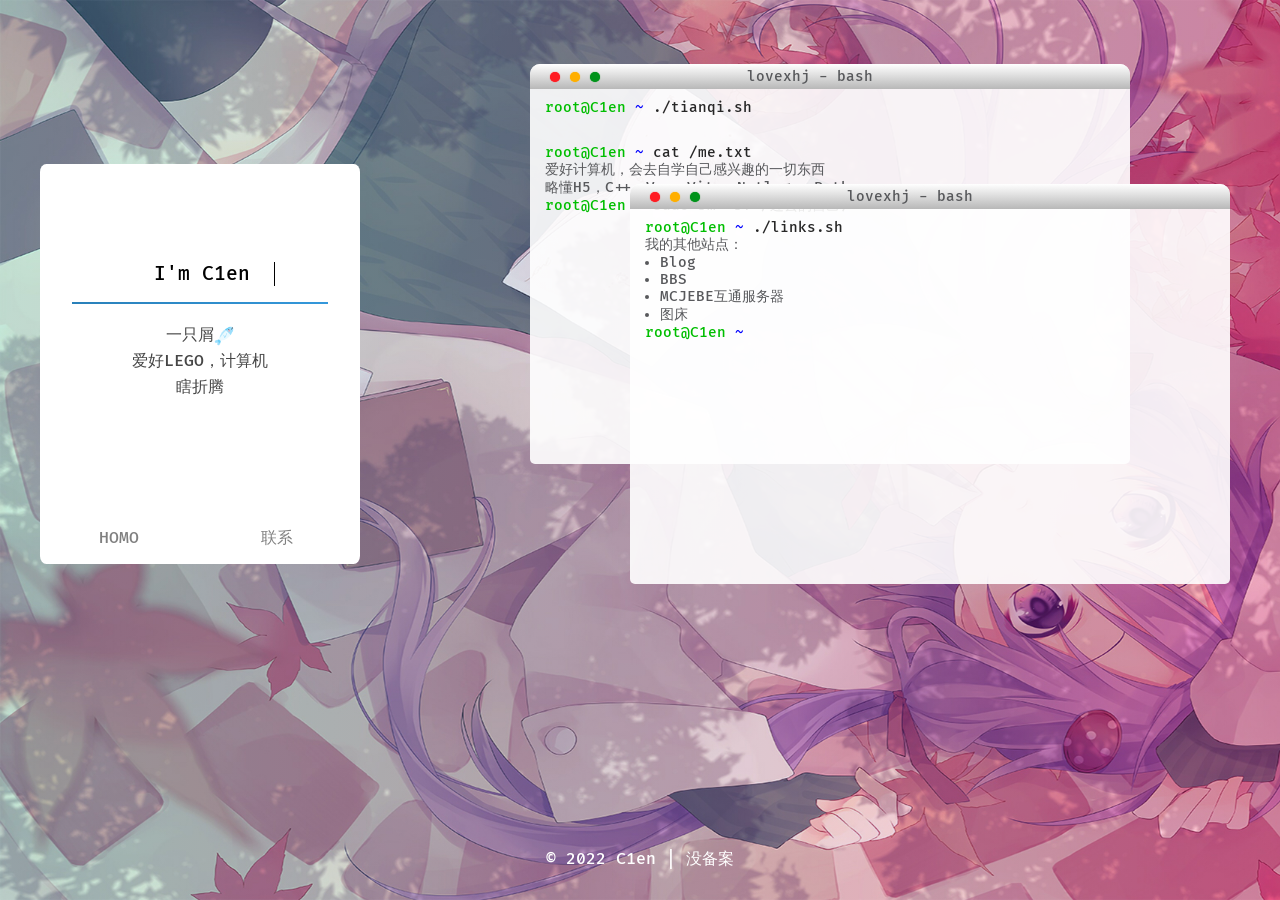
==== index.html @ 8660baff "first" ====
<!DOCTYPE html>
<html lang="en">

<head>
    <meta charset="UTF-8">
    <meta name="viewport"
        content="width=device-width,initial-scale=1.0,maximum-scale=1.0,minimum-scale=1.0,user-scalable=no">
    <title>C1en</title>
    <meta name="description"
        content="屑Chen的个人主页">
    <meta name="keywords" content="C1en">
    <link rel="stylesheet" type="text/css" href="./css/FiraCode.css">
    <link rel="stylesheet" type="text/css" href="./css/nutssss.css">
    <link rel="icon" href="./favicon.ico">
</head>

<body>
    <div id="box">
        <!-- 个人资料卡片 -->
        <div class="meBox">
            <!-- 头像 -->
            <div class="headPhoto"></div>
            <!-- 介绍 -->
            <div class="meBox-title">
                <p>I'm C1en</p>
                <div class="fg"></div>
            </div>
            <div class="meBox-text">
                <p>一只屑<img src="./img/fish.png" alt="咸鱼" style="width: 20px; vertical-align: middle;"></p>
                <p>爱好LEGO，计算机</p>
                <p>瞎折腾</p>
            </div>
            <!-- 两个按钮 -->
            <div class="meBox-Button">
                <a href="#">HOMO</a>
                <a href="https://qm.qq.com/cgi-bin/qm/qr?k=pPwmPVOG-o6vM9cLlAE8U8aOubGI3lfj&noverify=0&personal_qrcode_source=3">联系</a>
            </div>
        </div>

        <!-- 伪终端介绍 -->
        <div id="cmdBox">
            <!-- 第一个终端 -->
            <div class="cmd">
                <!-- 三个按钮 -->
                <div class="click">
                    <div class="red"></div>
                    <div class="yellow"></div>
                    <div class="green"></div>
                </div>
                <!-- 顶部标题 -->
                <div class="title">
                    <span>lovexhj - bash</span>
                </div>
                <!-- 终端内文字 -->
                <div class="cmdText">
                    <span style="color: rgb(0, 190, 0);">root@C1en</span>
                    <span style="color: blue;">~</span>
                    <span style="color: rgb(39, 39, 39);">./tianqi.sh</span>
                    <br />
                    <iframe scrolling="no" src="https://tianqiapi.com/api.php?style=tb&skin=pitaya" frameborder="0"
                        width="350" height="24" allowtransparency="true"></iframe>
                    <br />
                    <span style="color: rgb(0, 190, 0);">root@C1en</span>
                    <span style="color: blue;">~</span>
                    <span style="color: rgb(39, 39, 39);">cat /me.txt</span>
                    <p>爱好计算机，会去自学自己感兴趣的一切东西</p>
                    <p>略懂H5，C++，Vue，Vite，Netlogo，Python；</p>
                    <span style="color: rgb(0, 190, 0);">root@C1en</span>
                    <span style="color: blue;">~</span>
                    <span style="color: rgb(39, 39, 39);">sudo rm -rf /过去的自己/*</span>
                </div>
            </div>
            <!-- 第二个终端 -->
            <div class="cmd cmd2">
                <!-- 三个按钮 -->
                <div class="click">
                    <div class="red"></div>
                    <div class="yellow"></div>
                    <div class="green"></div>
                </div>
                <!-- 顶部标题 -->
                <div class="title">
                    <span>lovexhj - bash</span>
                </div>
                <!-- 终端内文字 -->
                <div class="cmdText">
                    <span style="color: rgb(0, 190, 0);">root@C1en</span>
                    <span style="color: blue;">~</span>
                    <span style="color: rgb(39, 39, 39);">./links.sh</span>
                    <p>我的其他站点：</p>
                    <ul class="ul">
                        <li><a href="https://www.chen-blog.xyz/">Blog</a></li>
                        <li><a href="https://bbs.dvrz.cn/">BBS</a></li>
                        <li><a href="https://wiki.dvrz.cn/#/mcht">MCJEBE互通服务器</a></li>
                        <li><a href="https://image.dvrz.cn/">图床</a></li>
                    </ul>
                    <span style="color: rgb(0, 190, 0);">root@C1en</span>
                    <span style="color: blue;">~</span>
                </div>
            </div>
        </div>
    </div>

    <!-- 页脚 -->
    <div id="footer">
        <p>© 2022 C1en | <a href="http://beian.miit.gov.cn">没备案</a></p>
    </div>
</body>

</html>
---- css/FiraCode.css ----
* {
    font-family: FiraCode;
}

@font-face {
    font-family: 'FiraCode';
    src: url([data-uri]) format('woff2'),
        url([data-uri]) format('woff');
    font-weight: 500;
    font-style: normal;
}
---- css/nutssss.css ----
* {
    margin: 0;
    padding: 0;
}

html, body {
    width: 100%;
    height: 100%;
}

body {
    background-image: linear-gradient(to left, rgba(255, 0, 149, 0.2), rgba(0, 247, 255, 0.2)), url(../img/bg.jpg);
    background-repeat: no-repeat;
    background-attachment: fixed;
    background-size: cover;
}

#box {
    /* background-color: red; */
    width: 1200px;
    height: 100px;
    margin: 0 auto;
    padding-top: 5%;
}

.meBox {
    float: left;
    width: 20rem;
    height: 25rem;
    background-color: white;
    margin-top: 100px;
    border-radius: 2%;
    transition: all 0.3s;
    text-align: center;
}

.meBox:hover {
    width: 21rem;
    height: 26rem;
    margin: 95px 0 0 -5px;
    box-shadow: 0 0 10px rgba(0, 0, 0, 0.4);
}

.headPhoto {
    width: 8rem;
    height: 8rem;
    background: url(https://image.dvrz.cn/images/2022/08/06/ec43126fgy1h4sm0aq6jqj23ih54w4qs.jpg) no-repeat;
    background-size: cover;
    border-radius: 50%;
    position: relative;
    top: -15%;
    left: 50%;
    margin-left: -4rem;
    transition: all 0.3s;
}

.meBox:hover .headPhoto {
    width: 9rem;
    height: 9rem;
    margin: -0.5rem 0 0 -4.5rem;
    transform: rotate(360deg);
}

.headPhoto:hover {
    box-shadow: 0 0 10px rgba(0, 0, 0, 0.3);
}

.meBox-title {
    width: auto;
    margin: 0 auto;
}

@keyframes typing {
    from {
        width: 0;
    }
}

@keyframes blink-caret {
    50% {
        border-color: transparent;
    }
}

.meBox-title p {
    font-size: 1.2rem;
    border-right: .1em solid;
    width: 12ch;
    white-space: nowrap;
    overflow: hidden;
    animation: typing 2s steps(20, end), blink-caret .3s step-end infinite alternate;
    margin: -30px 0 0 90px;
    transition: all 0.3s;
}

.meBox:hover .meBox-title p {
    font-size: 1.3rem;
}

.meBox-title .fg {
    width: 80%;
    height: 2px;
    background-image: linear-gradient(to left, #3498db, #2980b9);
    margin: 5% 0 0 10%;
}

.meBox-text {
    width: 80%;
    height: 45%;
    overflow: hidden;
    text-align: center;
    color: rgb(70, 70, 70);
    animation-name: meBox-text;
    animation-duration: 2s;
    animation-fill-mode: forwards;
    margin: 5% 0 0 10%;
    transition: all 0.3s;
}

.meBox-text p {
    margin-top: 5px;
}

.meBox:hover .meBox-text {
    font-size: 1.05rem;
}

@keyframes meBox-text {
    0% {
        transform: translateY(50px);
        color: white;
    }

    100% {
        transform: translateY(0);
        color: rgb(70, 70, 70);
    }
}

.meBox-Button {
    width: 100%;
}

.meBox-Button a {
    display: inline-block;
    float: left;
    width: 158px;
    height: 50px;
    margin-top: 13px;
    line-height: 50px;
    text-decoration: none;
    color: gray;
    transition: all 0.3s;
}

.meBox-Button a:hover {
    color: rgb(0, 132, 255);
    font-size: 1.2rem;
}

.meBox:hover .meBox-Button a {
    width: 165px;
    margin-top: 10px;
}

#cmdBox {
    width: 710px;
    height: 550px;
    float: right;
    /* background-color: green; */
}

.cmd {
    width: 600px;
    height: 400px;
    border-radius: 10px 10px 5px 5px;
    overflow: hidden;
    background-color: rgba(255, 255, 255, 0.9);
    transition: all 0.3s;
    font-size: 14px;
    color: rgb(88, 89, 92);
    position: relative;
    top: 0;
    left: 0;
}

.cmd:hover {
    width: 610px;
    height: 410px;
    box-shadow: 0 0 10px rgba(0, 0, 0, 0.4);
    margin: -5px 0 0 -5px;
    z-index: 1;
}

.cmd .title {
    width: 100%;
    height: 25px;
    background-image: linear-gradient(to top, rgb(184, 184, 184), white);
    font-size: 14px;
    line-height: 25px;
}

.cmd .title span {
    display: inline-block;
    width: 70%;
    text-align: center;
    /* background-color: red; */
}

.cmd .click {
    margin-left: 10px;
    float: left;
}

.cmd .click div {
    width: 10px;
    height: 10px;
    border-radius: 50%;
    margin: 8px 0 0 10px;
    float: left;
}

.cmd .click .red {
    background-color: #ff1b22;
    box-shadow: 0 0 1px #ff1b22;
}

.cmd .click .red:hover {
    background-color: #ff6268;
    box-shadow: 0 0 3px #ff1b22;
}

.cmd .click .yellow {
    background-color: #ffaf00;
    box-shadow: 0 0 1px #ffaf00;
}

.cmd .click .yellow:hover {
    background-color: #ffd373;
    box-shadow: 0 0 3px #ffaf00;
}

.cmd .click .green {
    background-color: #00931a;
    box-shadow: 0 0 1px #00931a;
}

.cmd .click .green:hover {
    background-color: rgb(0, 196, 36);
    box-shadow: 0 0 3px #00931a;
}

.cmdText {
    padding-top: 10px;
    padding-left: 15px;
}

.cmd2 {
    position: relative;
    top: -280px;
    left: 100px;
}

.cmd2 .cmdText .ul {
    margin-left: 15px;
}

.cmd2 .cmdText .ul a {
    text-decoration: none;
    color: rgb(88, 89, 92);
}

.cmd2 .cmdText .ul a:hover {
    color: rgb(0, 132, 255);
}

#footer {
    width: 100%;
    color: white;
    float: left;
    text-align: center;
    position: fixed;
    bottom: 0;
    margin-bottom: 30px;
    /* background-color: blue; */
}

#footer a {
    text-decoration: none;
    color: white;
}

#footer a:hover {
    color: rgb(0, 81, 255);
}

/* 自适应 */
@media screen and (max-width: 1250px) {
    #box {
        width: 100%;
    }

    .meBox {
        margin-left: 3%;
    }

    .meBox:hover {
        width: 21rem;
        height: 26rem;
        margin: 95px 0 0 2.5%;
    }

    #cmdBox {
        margin-right: 3%;
    }
}

@media screen and (max-width: 1120px) {
    .meBox {
        float: none;
        margin: 100px auto 100px;
    }

    .meBox:hover {
        width: 20rem;
        height: 25rem;
        margin: 105px auto 100px;
    }

    .meBox:hover .meBox-Button a {
        width: 158px;
        height: 50px;
        margin-top: 13px;
    }

    .meBox:hover .meBox-title p {
        font-size: 1.2rem;
    }

    .meBox:hover .headPhoto {
        width: 8rem;
        height: 8rem;
        margin: -0.5rem 0 0 -4rem;
        transform: rotate(360deg);
    }

    #cmdBox {
        float: none;
        margin: 0 auto 100px;
    }
}

@media screen and (max-width: 768px) {
    .meBox {
        width: 300px;
    }

    .meBox:hover {
        width: 300px;
        height: 25rem;
        margin: 100px auto 100px;
    }

    .meBox-Button a:hover {
        color: rgb(0, 132, 255);
    }

    .meBox:hover .meBox-Button a {
        width: 150px;
        margin-top: 13px;
    }

    .meBox:hover .meBox-title p {
        font-size: 1.2rem;
    }

    .meBox:hover .headPhoto {
        width: 8rem;
        height: 8rem;
        margin: -0.5rem 0 0 -4rem;
        transform: rotate(360deg);
    }

    .meBox:hover .meBox-text {
        font-size: 1rem;
    }

    .meBox-Button a {
        width: 150px;
    }

    #cmdBox {
        width: 100%;
        height: 850px;
    }

    .cmd {
        width: 90%;
        margin: 0 auto;
    }

    .cmd2 {
        position: relative;
        top: 20px;
        left: 0;
    }

    .cmd:hover {
        width: 90%;
        box-shadow: 0 0 10px rgba(0, 0, 0, 0.4);
        margin: 0 auto;
        z-index: 1;
    }
}
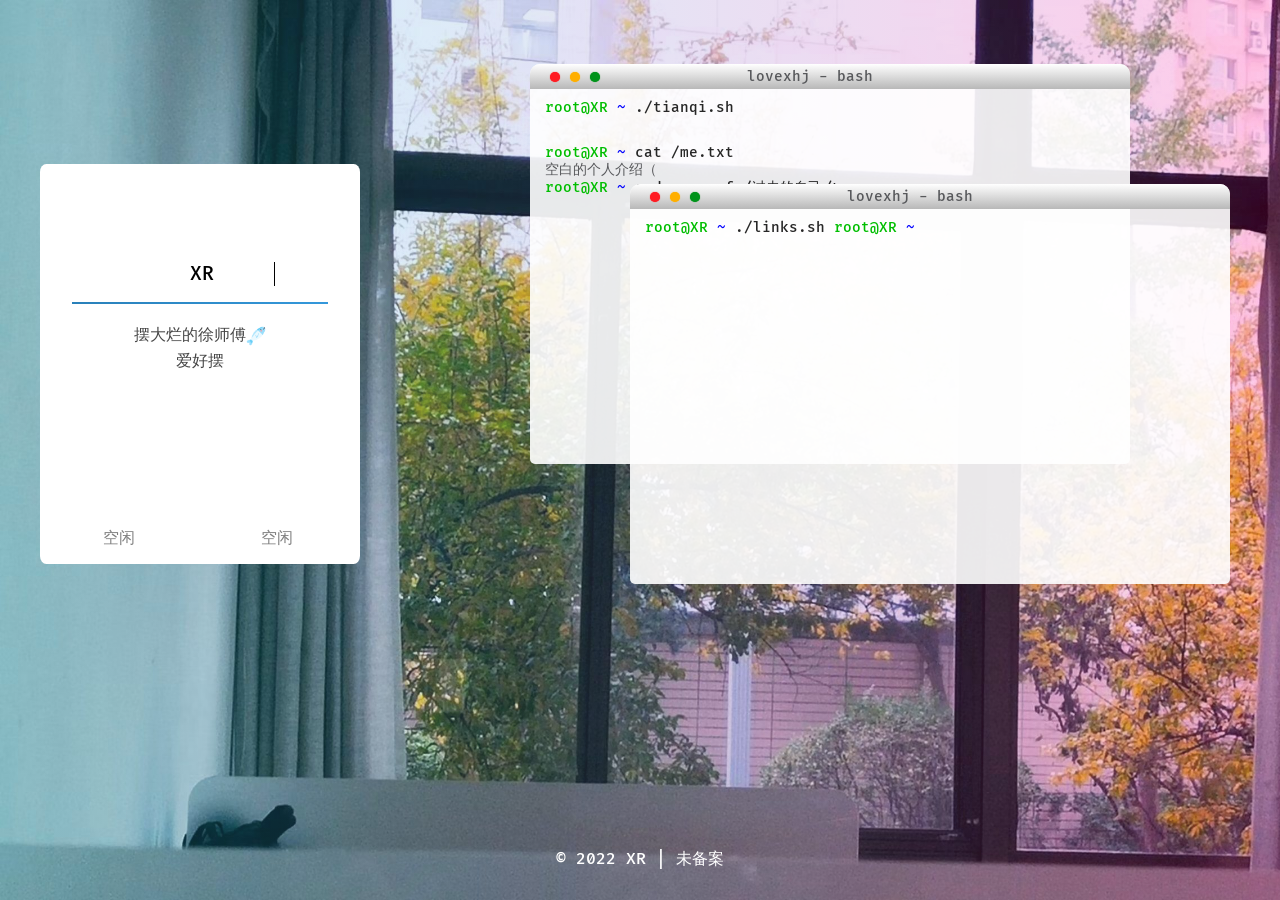
==== commit c40e2175: "second" ====
--- a/index.html
+++ b/index.html
@@ -5,10 +5,10 @@
     <meta charset="UTF-8">
     <meta name="viewport"
         content="width=device-width,initial-scale=1.0,maximum-scale=1.0,minimum-scale=1.0,user-scalable=no">
-    <title>C1en</title>
+    <title>XR</title>
     <meta name="description"
-        content="屑Chen的个人主页">
-    <meta name="keywords" content="C1en">
+        content="XR">
+    <meta name="keywords" content="XR">
     <link rel="stylesheet" type="text/css" href="./css/FiraCode.css">
     <link rel="stylesheet" type="text/css" href="./css/nutssss.css">
     <link rel="icon" href="./favicon.ico">
@@ -22,18 +22,17 @@
             <div class="headPhoto"></div>
             <!-- 介绍 -->
             <div class="meBox-title">
-                <p>I'm C1en</p>
+                <p>XR</p>
                 <div class="fg"></div>
             </div>
             <div class="meBox-text">
-                <p>一只屑<img src="./img/fish.png" alt="咸鱼" style="width: 20px; vertical-align: middle;"></p>
-                <p>爱好LEGO，计算机</p>
-                <p>瞎折腾</p>
+                <p>摆大烂的徐师傅<img src="./img/fish.png" alt="咸鱼" style="width: 20px; vertical-align: middle;"></p>
+                <p>爱好摆</p>
             </div>
             <!-- 两个按钮 -->
             <div class="meBox-Button">
-                <a href="#">HOMO</a>
-                <a href="https://qm.qq.com/cgi-bin/qm/qr?k=pPwmPVOG-o6vM9cLlAE8U8aOubGI3lfj&noverify=0&personal_qrcode_source=3">联系</a>
+                <a href="#">空闲</a>
+                <a href="#">空闲</a>
             </div>
         </div>
 
@@ -53,19 +52,19 @@
                 </div>
                 <!-- 终端内文字 -->
                 <div class="cmdText">
-                    <span style="color: rgb(0, 190, 0);">root@C1en</span>
+                    <span style="color: rgb(0, 190, 0);">root@XR</span>
                     <span style="color: blue;">~</span>
                     <span style="color: rgb(39, 39, 39);">./tianqi.sh</span>
                     <br />
                     <iframe scrolling="no" src="https://tianqiapi.com/api.php?style=tb&skin=pitaya" frameborder="0"
                         width="350" height="24" allowtransparency="true"></iframe>
                     <br />
-                    <span style="color: rgb(0, 190, 0);">root@C1en</span>
+                    <span style="color: rgb(0, 190, 0);">root@XR</span>
                     <span style="color: blue;">~</span>
                     <span style="color: rgb(39, 39, 39);">cat /me.txt</span>
-                    <p>爱好计算机，会去自学自己感兴趣的一切东西</p>
-                    <p>略懂H5，C++，Vue，Vite，Netlogo，Python；</p>
-                    <span style="color: rgb(0, 190, 0);">root@C1en</span>
+                    <p>空白的个人介绍（</p>
+                    <p></p>
+                    <span style="color: rgb(0, 190, 0);">root@XR</span>
                     <span style="color: blue;">~</span>
                     <span style="color: rgb(39, 39, 39);">sudo rm -rf /过去的自己/*</span>
                 </div>
@@ -84,17 +83,10 @@
                 </div>
                 <!-- 终端内文字 -->
                 <div class="cmdText">
-                    <span style="color: rgb(0, 190, 0);">root@C1en</span>
+                    <span style="color: rgb(0, 190, 0);">root@XR</span>
                     <span style="color: blue;">~</span>
                     <span style="color: rgb(39, 39, 39);">./links.sh</span>
-                    <p>我的其他站点：</p>
-                    <ul class="ul">
-                        <li><a href="https://www.chen-blog.xyz/">Blog</a></li>
-                        <li><a href="https://bbs.dvrz.cn/">BBS</a></li>
-                        <li><a href="https://wiki.dvrz.cn/#/mcht">MCJEBE互通服务器</a></li>
-                        <li><a href="https://image.dvrz.cn/">图床</a></li>
-                    </ul>
-                    <span style="color: rgb(0, 190, 0);">root@C1en</span>
+                    <span style="color: rgb(0, 190, 0);">root@XR</span>
                     <span style="color: blue;">~</span>
                 </div>
             </div>
@@ -103,8 +95,8 @@
 
     <!-- 页脚 -->
     <div id="footer">
-        <p>© 2022 C1en | <a href="http://beian.miit.gov.cn">没备案</a></p>
+        <p>© 2022 XR | <a href="http://beian.miit.gov.cn">未备案</a></p>
     </div>
 </body>
 
-</html>+</html>
--- a/css/nutssss.css
+++ b/css/nutssss.css
@@ -44,7 +44,7 @@
 .headPhoto {
     width: 8rem;
     height: 8rem;
-    background: url(https://image.dvrz.cn/images/2022/08/06/ec43126fgy1h4sm0aq6jqj23ih54w4qs.jpg) no-repeat;
+    background: url(https://image.dvrz.cn/images/2022/11/30/2022-11-30-4.19.28.png) no-repeat;
     background-size: cover;
     border-radius: 50%;
     position: relative;
@@ -411,4 +411,4 @@
         margin: 0 auto;
         z-index: 1;
     }
-}+}
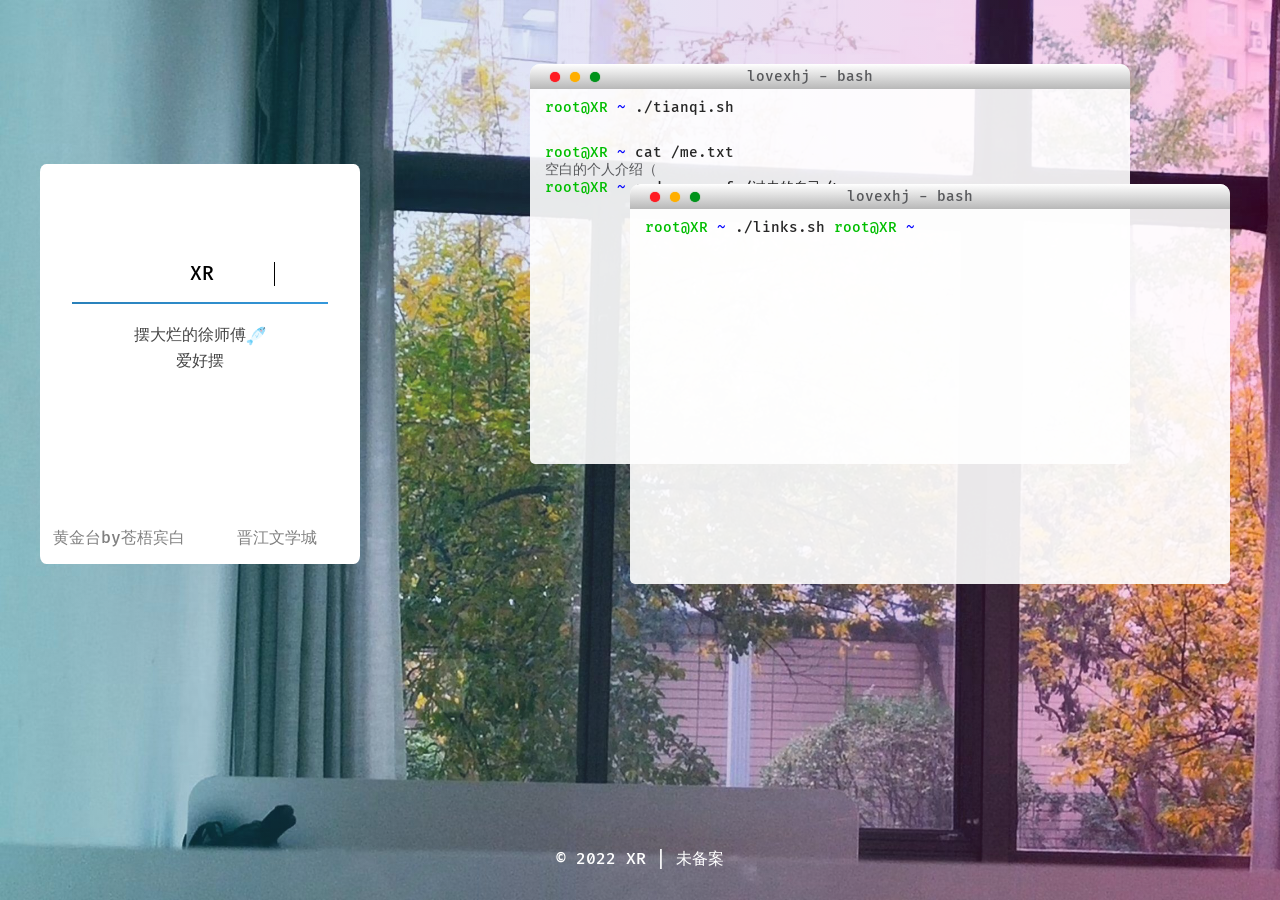
==== commit 7d32912b: "third" ====
--- a/index.html
+++ b/index.html
@@ -31,8 +31,8 @@
             </div>
             <!-- 两个按钮 -->
             <div class="meBox-Button">
-                <a href="#">空闲</a>
-                <a href="#">空闲</a>
+                <a href="黄金台.txt">黄金台by苍梧宾白</a>
+                <a href="https://www.jjwxc.net/">晋江文学城</a>
             </div>
         </div>
 
--- a/css/nutssss.css
+++ b/css/nutssss.css
@@ -44,7 +44,7 @@
 .headPhoto {
     width: 8rem;
     height: 8rem;
-    background: url(https://image.dvrz.cn/images/2022/11/30/2022-11-30-4.19.28.png) no-repeat;
+    background: url(https://image.dvrz.cn/images/2022/11/30/C1B0B177DA54741EB415F53CAF4C2FF2.jpg) no-repeat;
     background-size: cover;
     border-radius: 50%;
     position: relative;
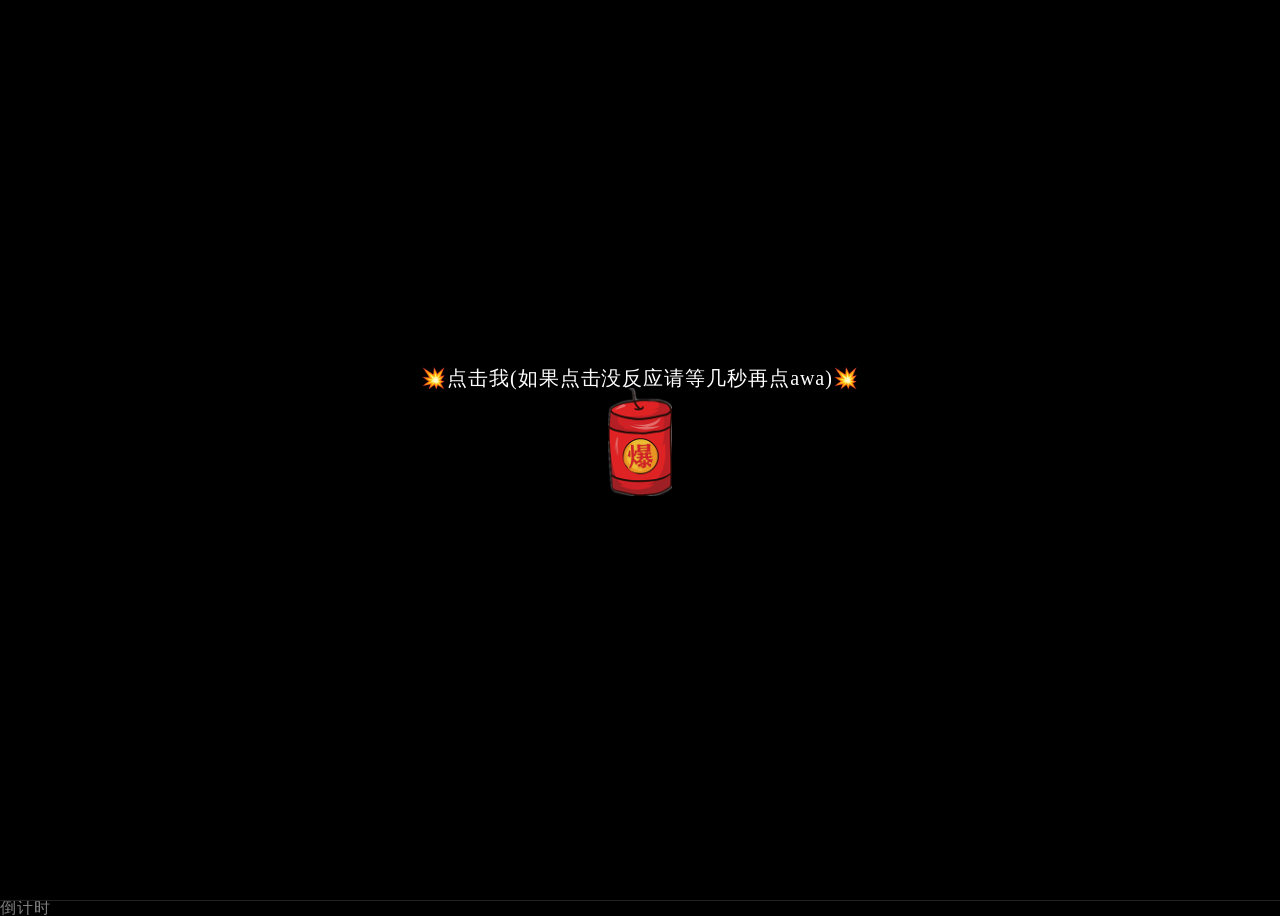
==== commit c2ade2c9: "1" ====
--- a/index.html
+++ b/index.html
@@ -1,102 +1,271 @@
-<!DOCTYPE html>
-<html lang="en">
-
-<head>
-    <meta charset="UTF-8">
-    <meta name="viewport"
-        content="width=device-width,initial-scale=1.0,maximum-scale=1.0,minimum-scale=1.0,user-scalable=no">
-    <title>XR</title>
-    <meta name="description"
-        content="XR">
-    <meta name="keywords" content="XR">
-    <link rel="stylesheet" type="text/css" href="./css/FiraCode.css">
-    <link rel="stylesheet" type="text/css" href="./css/nutssss.css">
-    <link rel="icon" href="./favicon.ico">
-</head>
-
-<body>
-    <div id="box">
-        <!-- 个人资料卡片 -->
-        <div class="meBox">
-            <!-- 头像 -->
-            <div class="headPhoto"></div>
-            <!-- 介绍 -->
-            <div class="meBox-title">
-                <p>XR</p>
-                <div class="fg"></div>
-            </div>
-            <div class="meBox-text">
-                <p>摆大烂的徐师傅<img src="./img/fish.png" alt="咸鱼" style="width: 20px; vertical-align: middle;"></p>
-                <p>爱好摆</p>
-            </div>
-            <!-- 两个按钮 -->
-            <div class="meBox-Button">
-                <a href="黄金台.txt">黄金台by苍梧宾白</a>
-                <a href="https://www.jjwxc.net/">晋江文学城</a>
-            </div>
-        </div>
-
-        <!-- 伪终端介绍 -->
-        <div id="cmdBox">
-            <!-- 第一个终端 -->
-            <div class="cmd">
-                <!-- 三个按钮 -->
-                <div class="click">
-                    <div class="red"></div>
-                    <div class="yellow"></div>
-                    <div class="green"></div>
-                </div>
-                <!-- 顶部标题 -->
-                <div class="title">
-                    <span>lovexhj - bash</span>
-                </div>
-                <!-- 终端内文字 -->
-                <div class="cmdText">
-                    <span style="color: rgb(0, 190, 0);">root@XR</span>
-                    <span style="color: blue;">~</span>
-                    <span style="color: rgb(39, 39, 39);">./tianqi.sh</span>
-                    <br />
-                    <iframe scrolling="no" src="https://tianqiapi.com/api.php?style=tb&skin=pitaya" frameborder="0"
-                        width="350" height="24" allowtransparency="true"></iframe>
-                    <br />
-                    <span style="color: rgb(0, 190, 0);">root@XR</span>
-                    <span style="color: blue;">~</span>
-                    <span style="color: rgb(39, 39, 39);">cat /me.txt</span>
-                    <p>空白的个人介绍（</p>
-                    <p></p>
-                    <span style="color: rgb(0, 190, 0);">root@XR</span>
-                    <span style="color: blue;">~</span>
-                    <span style="color: rgb(39, 39, 39);">sudo rm -rf /过去的自己/*</span>
-                </div>
-            </div>
-            <!-- 第二个终端 -->
-            <div class="cmd cmd2">
-                <!-- 三个按钮 -->
-                <div class="click">
-                    <div class="red"></div>
-                    <div class="yellow"></div>
-                    <div class="green"></div>
-                </div>
-                <!-- 顶部标题 -->
-                <div class="title">
-                    <span>lovexhj - bash</span>
-                </div>
-                <!-- 终端内文字 -->
-                <div class="cmdText">
-                    <span style="color: rgb(0, 190, 0);">root@XR</span>
-                    <span style="color: blue;">~</span>
-                    <span style="color: rgb(39, 39, 39);">./links.sh</span>
-                    <span style="color: rgb(0, 190, 0);">root@XR</span>
-                    <span style="color: blue;">~</span>
-                </div>
-            </div>
-        </div>
-    </div>
-
-    <!-- 页脚 -->
-    <div id="footer">
-        <p>© 2022 XR | <a href="http://beian.miit.gov.cn">未备案</a></p>
-    </div>
-</body>
-
-</html>
+<!DOCTYPE html>
+<html lang="en">
+
+<head>
+    <meta name="360-analysis-id" content="2w1j1d382x352p2s">
+    <meta charset="utf-8">
+    <style type="text/css">
+	p{font-weight:bold;}
+	p{font-weight:1000;}
+	p{font-size:48px;}
+	p{font-family:"楷体";}
+	</style>
+    <title>跨年快乐</title>
+    <meta name="viewport" content="width=device-width, initial-scale=1, user-scalable=no">
+    <meta name="mobile-web-app-capable" content="yes">
+    <meta name="apple-mobile-web-app-capable" content="yes">
+    <meta name="theme-color" content="#000000">
+    <meta name="msapplication-TileColor" content="#000000">
+    <link href="files/css/main.css" rel="stylesheet">
+    <script src="files/js/jquery.min.js" type="text/javascript"></script>
+    <script>
+        var shouci = true;
+        console.log(shouci);
+
+        function bodyPlayMusic() {
+            if (shouci) {
+                shouci = false;
+                audio.play();
+                console.log(shouci);
+            }
+        };
+    </script>
+</head>
+<!-- onclick="bodyPlayMusic()" -->
+
+<body>
+
+    <audio id="audioDom" src="https://download.kstore.space/download/2719/newyear/files/audio.mp3" preload="auto" loop="loop"></audio>
+
+    <div id="yhBtn" style="position:fixed;top:0;left:0;width:100%;height:100%;z-index:999;display:flex;flex-direction:column;justify-content:center;align-items:center;color:#fff ; font-size:20px    ">
+        <p>💥点击我(如果点击没反应请等几秒再点awa)💥</p>
+        <img style="width:64px;margin-bottom:36px " src="files/boom.png">
+    </div>
+
+    <div style="height: 0; width: 0; position: absolute; visibility: hidden;">
+        <svg xmlns="http://www.w3.org/2000/svg">
+            <symbol id="icon-play" viewBox="0 0 24 24">
+                <path d="M8 5v14l11-7z"></path>
+            </symbol>
+            <symbol id="icon-pause" viewBox="0 0 24 24">
+                <path d="M6 19h4V5H6v14zm8-14v14h4V5h-4z"></path>
+            </symbol>
+            <symbol id="icon-close" viewBox="0 0 24 24">
+                <path d="M19 6.41L17.59 5 12 10.59 6.41 5 5 6.41 10.59 12 5 17.59 6.41 19 12 13.41 17.59 19 19 17.59 13.41 12z">
+                </path>
+            </symbol>
+            <symbol id="icon-settings" viewBox="0 0 24 24">
+                <path d="M19.43 12.98c.04-.32.07-.64.07-.98s-.03-.66-.07-.98l2.11-1.65c.19-.15.24-.42.12-.64l-2-3.46c-.12-.22-.39-.3-.61-.22l-2.49 1c-.52-.4-1.08-.73-1.69-.98l-.38-2.65C14.46 2.18 14.25 2 14 2h-4c-.25 0-.46.18-.49.42l-.38 2.65c-.61.25-1.17.59-1.69.98l-2.49-1c-.23-.09-.49 0-.61.22l-2 3.46c-.13.22-.07.49.12.64l2.11 1.65c-.04.32-.07.65-.07.98s.03.66.07.98l-2.11 1.65c-.19.15-.24.42-.12.64l2 3.46c.12.22.39.3.61.22l2.49-1c.52.4 1.08.73 1.69.98l.38 2.65c.03.24.24.42.49.42h4c.25 0 .46-.18.49-.42l.38-2.65c.61-.25 1.17-.59 1.69-.98l2.49 1c.23.09.49 0 .61-.22l2-3.46c.12-.22.07-.49-.12-.64l-2.11-1.65zM12 15.5c-1.93 0-3.5-1.57-3.5-3.5s1.57-3.5 3.5-3.5 3.5 1.57 3.5 3.5-1.57 3.5-3.5 3.5z">
+                </path>
+            </symbol>
+            <symbol id="icon-sound-on" viewBox="0 0 24 24">
+                <path d="M3 9v6h4l5 5V4L7 9H3zm13.5 3c0-1.77-1.02-3.29-2.5-4.03v8.05c1.48-.73 2.5-2.25 2.5-4.02zM14 3.23v2.06c2.89.86 5 3.54 5 6.71s-2.11 5.85-5 6.71v2.06c4.01-.91 7-4.49 7-8.77s-2.99-7.86-7-8.77z">
+                </path>
+            </symbol>
+            <symbol id="icon-sound-off" viewBox="0 0 24 24">
+                <path d="M16.5 12c0-1.77-1.02-3.29-2.5-4.03v2.21l2.45 2.45c.03-.2.05-.41.05-.63zm2.5 0c0 .94-.2 1.82-.54 2.64l1.51 1.51C20.63 14.91 21 13.5 21 12c0-4.28-2.99-7.86-7-8.77v2.06c2.89.86 5 3.54 5 6.71zM4.27 3L3 4.27 7.73 9H3v6h4l5 5v-6.73l4.25 4.25c-.67.52-1.42.93-2.25 1.18v2.06c1.38-.31 2.63-.95 3.69-1.81L19.73 21 21 19.73l-9-9L4.27 3zM12 4L9.91 6.09 12 8.18V4z">
+                </path>
+            </symbol>
+        </svg>
+    </div>
+
+    <!-- App -->
+    <div class="container">
+        <div class="loading-init">
+            <div class="loading-init__header"></div>
+            <div class="loading-init__status"></div>
+        </div>
+        <div class="stage-container remove">
+            <div class="page_two hide">
+                <div id="text" style="display:none;"><p>倒计时<br><br>还有<span id="time"></span><br><span id="text1"></span><br>小贴士:点击屏幕任意地方即可放烟花<br><br><br><span id="copyright"></span></p></div>
+                <div class="type_words" id="contents" style="font-size:1.15rem;line-height:1.5rem;"></div>
+            </div>
+            <div class="canvas-container">
+                <canvas id="trails-canvas"></canvas>
+                <canvas id="main-canvas"></canvas>
+            </div>
+
+            <div class="menu hide">
+                <div class="menu__inner-wrap">
+
+                    <div class="menu__header">设置</div>
+
+                    <form>
+                        <div class="form-option form-option--select">
+                            <label class="shell-type-label">烟花类型</label>
+                            <select class="shell-type"></select>
+                        </div>
+                        <div class="form-option form-option--select">
+                            <label class="shell-size-label">烟花大小</label>
+                            <select class="shell-size"></select>
+                        </div>
+                        <div class="form-option form-option--select">
+                            <label class="quality-ui-label">画质</label>
+                            <select class="quality-ui"></select>
+                        </div>
+                        <div class="form-option form-option--select">
+                            <label class="sky-lighting-label">天空照明</label>
+                            <select class="sky-lighting"></select>
+                        </div>
+                        <div class="form-option form-option--select">
+                            <label class="scaleFactor-label">规模</label>
+                            <select class="scaleFactor"></select>
+                        </div>
+                        <div class="form-option form-option--checkbox">
+                            <label class="auto-launch-label">自动发射</label>
+                            <input class="auto-launch" type="checkbox">
+                        </div>
+                        <div class="form-option form-option--checkbox form-option--finale-mode">
+                            <label class="finale-mode-label">结局模式</label>
+                            <input class="finale-mode" type="checkbox">
+                        </div>
+                        <div class="form-option form-option--checkbox">
+                            <label class="hide-controls-label">隐藏控制器</label>
+                            <input class="hide-controls" type="checkbox">
+                        </div>
+                        <div class="form-option form-option--checkbox form-option--fullscreen">
+                            <label class="fullscreen-label">全屏</label>
+                            <input class="fullscreen" type="checkbox">
+                        </div>
+                        <div class="form-option form-option--checkbox">
+                            <label class="long-exposure-label">打开快门</label>
+                            <input class="long-exposure" type="checkbox">
+                        </div>
+                    </form>
+                </div>
+            </div>
+        </div>
+        <div class="help-modal">
+            <div class="help-modal__overlay"></div>
+            <div class="help-modal__dialog">
+                <div class="help-modal__header"></div>
+                <div class="help-modal__body"></div>
+                <button type="button" class="help-modal__close-btn">关闭</button>
+            </div>
+        </div>
+    </div>
+
+    <script src="files/jump.js"></script><!--!‬‏‬‫‭‫‫‬‫‭‫‬‬‏‭‭‪‏‬‎‫‬‎‎-->
+
+    <!-- partial -->
+    <script src="files/js/fscreen%401.0.1.js"></script><!--!‬‏‬‫‭‫‫‬‫‭‫‬‬‏‭‭‪‏‬‎‫‬‎‎-->
+    <script src="files/js/Stage%400.1.4.js"></script><!--!‬‏‬‫‭‫‫‬‫‭‫‬‬‏‭‭‪‏‬‎‫‬‎‎-->
+    <script src="files/js/MyMath.js"></script><!--!‬‏‬‫‭‫‫‬‫‭‫‬‬‏‭‭‪‏‬‎‫‬‎‎-->
+    <script src="files/js/script.js"></script><!--!‬‏‬‫‭‫‫‬‫‭‫‬‬‏‭‭‪‏‬‎‫‬‎‎-->
+
+    <script>
+        function musicPlay(isPlay) {
+            var media = document.querySelector('#audioDom');
+            if (isPlay && media.paused) {
+                media.play();
+            }
+            if (!isPlay && !media.paused) {
+                media.pause();
+            }
+        }
+
+        function musicInBrowserHandler() {
+            setTimeout(function() {
+                musicPlay(true)
+            }, 0)
+        }
+        document.body.addEventListener('touchstart', musicInBrowserHandler);
+        $('#yhBtn').click(e => {
+            $('#yhBtn').hide()
+            setTimeout(() => {
+                start()
+                fireworks();
+            }, 1600) // 
+            setTimeout(() => {
+                function audioAutoPlay() {
+                    var audio = document.getElementById('audioDom');
+                    audio.play();
+                }
+                audioAutoPlay();
+            }, 800) // 
+            console.log(updateConfig({
+                autoLaunch: true
+            }));
+        })
+
+        function fireworks() {
+            $('.page_one').addClass('hide');
+            $('.page_two').removeClass('hide');
+        }
+
+        function start() {
+            let str = $("#text").html(); //"于我而言，你是最好且是唯一"
+            let str_ = ''
+            let i = 0
+            let content = document.getElementById('contents')
+            let timer = setInterval(() => {
+                if (str_.length < str.length) {
+                    str_ += str[i++]
+                    content.innerHTML = '<p>' + str_ + '<span class="xx" style="opacity: 1;    color: white;">∎</span></p>' //打印时加光标
+                } else {
+                    clearInterval(timer)
+                    content.innerHTML = '<p>' + str_ + '</p>'
+                }
+            }, 100)
+        }
+
+        $(function() {
+            $.get("https://ai8.top/api/addViews?id=1016432");
+        });
+    </script><!--!‬‏‬‫‭‫‫‬‫‭‫‬‬‏‭‭‪‏‬‎‫‬‎‎-->
+
+    <script>
+        var _hmt = _hmt || [];
+        (function() {
+            var hm = document.createElement("script");
+            hm.src = "https://hm.baidu.com/hm.js?c314395e62fb55e30828e0ea8cca8b3a";
+            var s = document.getElementsByTagName("script")[0];
+            s.parentNode.insertBefore(hm, s);
+        })();
+    </script>
+<script>
+		function time() {
+    window.setTimeout("time()", 1000);
+    var seconds = 1000
+    var minutes = seconds * 60
+    var hours = minutes * 60
+    var days = hours * 24
+    var years = days * 365
+    var today = new Date()
+    var todayYear = today.getFullYear()
+    var newYear=todayYear+1
+    var lastYear=todayYear-1
+    var todayMonth = today.getMonth() + 1
+    var todayDate = today.getDate()
+    var todayHour = today.getHours()
+    var todayMinute = today.getMinutes()
+    var todaySecond = today.getSeconds()
+    var t1 = Date.UTC(newYear, 1, 1, 0, 00, 00)
+    var t2 = Date.UTC(todayYear, todayMonth, todayDate, todayHour, todayMinute, todaySecond)
+    var diff = t1 - t2
+    var diff2 = t2-t1
+    var diffYears = Math.floor(diff / years)
+    var diffDays = Math.floor((diff / days) - diffYears * 365)
+    var diffHours = Math.floor((diff - (diffYears * 365 + diffDays) * days) / hours)
+    var diffMinutes = Math.floor((diff - (diffYears * 365 + diffDays) * days - diffHours * hours) / minutes)
+    var diffSeconds = Math.floor((diff - (diffYears * 365 + diffDays) * days - diffHours * hours - diffMinutes *
+        minutes) / seconds)
+    var diff2Years = Math.floor(diff2 / years)
+    var diff2Days = Math.floor((diff2 / days) - diff2Years * 365)
+    var diff2Hours = Math.floor((diff2 - (diff2Years * 365 + diff2Days) * days) / hours)
+    var diff2Minutes = Math.floor((diff2 - (diff2Years * 365 + diff2Days) * days - diff2Hours * hours) / minutes)
+    var diff2Seconds = Math.floor((diff2 - (diff2Years * 365 + diff2Days) * days - diff2Hours * hours - diff2Minutes *
+        minutes) / seconds)
+     if(todayMonth==1){if(todayDate==1){document.getElementById("text1").innerHTML =  "现在是1月1日,祝徐睿"+todayYear+"新年快乐！"}}
+     else{document.getElementById("text1").innerHTML =  "提前祝徐睿"+newYear+"新年快乐"}
+     document.getElementById("time").innerHTML =  diffDays + "天" + diffHours + "小时" + diffMinutes + "分钟" + diffSeconds + "秒"+newYear
+     if(todayMonth==12){document.getElementById("copyright").innerHTML ="Copyright © 2022-"+newYear+" Adonis142857."}
+     else{document.getElementById("copyright").innerHTML ="Copyright © 2022-"+todayYear+" Adonis142857."}
+}
+time()
+</script>
+倒计时
+
+</body>
+
+</html>
--- a/files/css/main.css
+++ b/files/css/main.css
@@ -0,0 +1,602 @@
+.div_btn {
+    position: fixed;
+    cursor: pointer;
+    width: 36px;
+    height: 36px;
+    border: 2px solid #fff;
+    border-radius: 50%;
+    font-size: 0.8rem;
+    line-height: 32px;
+    text-align: center;
+    z-index: 999;
+
+
+}
+
+.div_btn a {
+    color: #FFF;
+    text-decoration: none;
+}
+
+#div_support {
+    bottom: 120px;
+    right: 20px;
+    background-color: rgba(0, 0, 0, .3);
+}
+
+#btn-make {
+    bottom: 170px;
+    right: 20px;
+    background-color: rgba(0, 0, 0, .3);
+}
+
+
+
+
+
+
+* {
+    position: relative;
+    box-sizing: border-box;
+}
+
+html,
+body {
+    height: 100%;
+}
+
+html {
+    background-color: #000;
+}
+
+body {
+    overflow: hidden;
+    color: rgba(255, 255, 255, 0.5);
+    font-family: "Russo One", arial, sans-serif;
+    line-height: 1.25;
+    letter-spacing: 0.06em;
+}
+
+.hide {
+    opacity: 0;
+    visibility: hidden;
+}
+
+.remove {
+    display: none !important;
+}
+
+.blur {
+    -webkit-filter: blur(12px);
+    filter: blur(12px);
+}
+
+.container {
+    height: 100%;
+    display: -webkit-box;
+    display: flex;
+    -webkit-box-pack: center;
+    justify-content: center;
+    -webkit-box-align: center;
+    align-items: center;
+}
+
+.loading-init {
+    width: 100%;
+    align-self: center;
+    text-align: center;
+    text-transform: uppercase;
+}
+
+.loading-init__header {
+    font-size: 2.2em;
+}
+
+.loading-init__status {
+    margin-top: 1em;
+    font-size: 0.8em;
+    opacity: 0.75;
+}
+
+.stage-container {
+    overflow: hidden;
+    box-sizing: initial;
+    border: 1px solid #222;
+    margin: -1px;
+}
+
+@media (max-width: 840px) {
+    .stage-container {
+        border: none;
+        margin: 0;
+    }
+}
+
+.canvas-container {
+    width: 100%;
+    height: 100%;
+    -webkit-transition: -webkit-filter 0.3s;
+    transition: -webkit-filter 0.3s;
+    transition: filter 0.3s;
+    transition: filter 0.3s, -webkit-filter 0.3s;
+}
+
+.canvas-container canvas {
+    position: absolute;
+    mix-blend-mode: lighten;
+    -webkit-transform: translateZ(0);
+    transform: translateZ(0);
+}
+
+.controls {
+    /* display: none !important; */
+    position: absolute;
+    top: 0;
+    width: 100%;
+    padding-bottom: 50px;
+    display: -webkit-box;
+    display: flex;
+    -webkit-box-pack: justify;
+    justify-content: space-between;
+    -webkit-transition: opacity 0.3s, visibility 0.3s;
+    transition: opacity 0.3s, visibility 0.3s;
+}
+
+@media (min-width: 840px) {
+    .controls {
+        visibility: visible;
+    }
+
+    .controls.hide:hover {
+        opacity: 1;
+    }
+}
+
+.menu {
+    position: absolute;
+    top: 0;
+    bottom: 0;
+    left: 0;
+    right: 0;
+    background-color: rgba(0, 0, 0, 0.42);
+    -webkit-transition: opacity 0.3s, visibility 0.3s;
+    transition: opacity 0.3s, visibility 0.3s;
+}
+
+.menu__inner-wrap {
+    display: -webkit-box;
+    display: flex;
+    -webkit-box-orient: vertical;
+    -webkit-box-direction: normal;
+    flex-direction: column;
+    -webkit-box-pack: center;
+    justify-content: center;
+    -webkit-box-align: center;
+    align-items: center;
+    position: absolute;
+    top: 0;
+    bottom: 0;
+    left: 0;
+    right: 0;
+    -webkit-transition: opacity 0.3s;
+    transition: opacity 0.3s;
+}
+
+.menu__header {
+    margin-top: auto;
+    margin-bottom: 8px;
+    padding-top: 16px;
+    font-size: 2em;
+    text-transform: uppercase;
+}
+
+.menu__subheader {
+    margin-bottom: auto;
+    padding-bottom: 12px;
+    font-size: 0.86em;
+    opacity: 0.8;
+}
+
+.menu form {
+    width: 100%;
+    max-width: 400px;
+    padding: 0 10px;
+    overflow: auto;
+    -webkit-overflow-scrolling: touch;
+}
+
+.menu .form-option {
+    display: -webkit-box;
+    display: flex;
+    -webkit-box-align: center;
+    align-items: center;
+    margin: 16px 0;
+    -webkit-transition: opacity 0.3s;
+    transition: opacity 0.3s;
+}
+
+.menu .form-option label {
+    display: block;
+    width: 50%;
+    padding-right: 12px;
+    text-align: right;
+    text-transform: uppercase;
+    -webkit-user-select: none;
+    -moz-user-select: none;
+    -ms-user-select: none;
+    user-select: none;
+}
+
+.menu .form-option--select select {
+    display: block;
+    width: 50%;
+    height: 30px;
+    font-size: 1rem;
+    font-family: "Russo One", arial, sans-serif;
+    color: rgba(255, 255, 255, 0.5);
+    letter-spacing: 0.06em;
+    background-color: transparent;
+    border: 1px solid rgba(255, 255, 255, 0.5);
+}
+
+.menu .form-option--select select option {
+    background-color: black;
+}
+
+.menu .form-option--checkbox input {
+    display: block;
+    width: 26px;
+    height: 26px;
+    margin: 0;
+    opacity: 0.5;
+}
+
+@media (max-width: 840px) {
+
+    .menu .form-option select,
+    .menu .form-option input {
+        outline: none;
+    }
+}
+
+.close-menu-btn {
+    position: absolute;
+    top: 0;
+    right: 0;
+}
+
+.btn {
+    opacity: 0.16;
+    width: 50px;
+    height: 50px;
+    display: -webkit-box;
+    display: flex;
+    -webkit-user-select: none;
+    -moz-user-select: none;
+    -ms-user-select: none;
+    user-select: none;
+    cursor: default;
+    -webkit-transition: opacity 0.3s;
+    transition: opacity 0.3s;
+}
+
+.btn--bright {
+    opacity: 0.5;
+}
+
+@media (min-width: 840px) {
+    .btn:hover {
+        opacity: 0.32;
+    }
+
+    .btn--bright:hover {
+        opacity: 0.75;
+    }
+}
+
+.btn svg {
+    display: block;
+    margin: auto;
+}
+
+.credits {
+    margin-top: auto;
+    margin-bottom: 10px;
+    padding-top: 6px;
+    font-size: 0.8em;
+    opacity: 0.75;
+}
+
+.credits a {
+    color: rgba(255, 255, 255, 0.5);
+    text-decoration: none;
+}
+
+.credits a:hover,
+.credits a:active {
+    color: rgba(255, 255, 255, 0.75);
+    text-decoration: underline;
+}
+
+.help-modal {
+    display: -webkit-box;
+    display: flex;
+    -webkit-box-pack: center;
+    justify-content: center;
+    -webkit-box-align: center;
+    align-items: center;
+    position: fixed;
+    top: 0;
+    bottom: 0;
+    left: 0;
+    right: 0;
+    visibility: hidden;
+    -webkit-transition-property: visibility;
+    transition-property: visibility;
+    -webkit-transition-duration: 0.25s;
+    transition-duration: 0.25s;
+}
+
+.help-modal__overlay {
+    position: absolute;
+    top: 0;
+    bottom: 0;
+    left: 0;
+    right: 0;
+    opacity: 0;
+    -webkit-transition-property: opacity;
+    transition-property: opacity;
+    -webkit-transition-timing-function: ease-in;
+    transition-timing-function: ease-in;
+    -webkit-transition-duration: 0.25s;
+    transition-duration: 0.25s;
+}
+
+.help-modal__dialog {
+    display: -webkit-box;
+    display: flex;
+    -webkit-box-orient: vertical;
+    -webkit-box-direction: normal;
+    flex-direction: column;
+    -webkit-box-align: center;
+    align-items: center;
+    max-width: 400px;
+    max-height: calc(100vh - 100px);
+    margin: 10px;
+    padding: 20px;
+    border-radius: 0.3em;
+    background-color: rgba(0, 0, 0, 0.4);
+    opacity: 0;
+    -webkit-transform: scale(0.9, 0.9);
+    transform: scale(0.9, 0.9);
+    -webkit-transition-property: opacity, -webkit-transform;
+    transition-property: opacity, -webkit-transform;
+    transition-property: opacity, transform;
+    transition-property: opacity, transform, -webkit-transform;
+    -webkit-transition-timing-function: ease-in;
+    transition-timing-function: ease-in;
+    -webkit-transition-duration: 0.25s;
+    transition-duration: 0.25s;
+}
+
+@media (min-width: 840px) {
+    .help-modal__dialog {
+        font-size: 1.25rem;
+        max-width: 500px;
+    }
+}
+
+.help-modal__header {
+    font-size: 1.75em;
+    text-transform: uppercase;
+    text-align: center;
+}
+
+.help-modal__body {
+    overflow-y: auto;
+    -webkit-overflow-scrolling: touch;
+    margin: 1em 0;
+    padding: 1em 0;
+    border-top: 1px solid rgba(255, 255, 255, 0.25);
+    border-bottom: 1px solid rgba(255, 255, 255, 0.25);
+    line-height: 1.5;
+    color: rgba(255, 255, 255, 0.75);
+}
+
+.help-modal__close-btn {
+    flex-shrink: 0;
+    outline: none;
+    border: none;
+    border-radius: 2px;
+    padding: 0.25em 0.75em;
+    margin-top: 0.36em;
+    font-family: "Russo One", arial, sans-serif;
+    font-size: 1em;
+    color: rgba(255, 255, 255, 0.5);
+    text-transform: uppercase;
+    letter-spacing: 0.06em;
+    background-color: rgba(255, 255, 255, 0.25);
+    -webkit-transition: color 0.3s, background-color 0.3s;
+    transition: color 0.3s, background-color 0.3s;
+}
+
+.help-modal__close-btn:hover,
+.help-modal__close-btn:active,
+.help-modal__close-btn:focus {
+    color: #FFF;
+    background-color: #09F;
+}
+
+.help-modal.active {
+    visibility: visible;
+    -webkit-transition-duration: 0.4s;
+    transition-duration: 0.4s;
+}
+
+.help-modal.active .help-modal__overlay {
+    opacity: 1;
+    -webkit-transition-timing-function: ease-out;
+    transition-timing-function: ease-out;
+    -webkit-transition-duration: 0.4s;
+    transition-duration: 0.4s;
+}
+
+.help-modal.active .help-modal__dialog {
+    opacity: 1;
+    -webkit-transform: scale(1, 1);
+    transform: scale(1, 1);
+    -webkit-transition-timing-function: ease-out;
+    transition-timing-function: ease-out;
+    -webkit-transition-duration: 0.4s;
+    transition-duration: 0.4s;
+}
+
+.hide {
+    display: none !important;
+}
+
+.type_words {
+    padding: 60px 60px 20px 0px;
+    position: absolute;
+    top: 0px;
+    left: 10px;
+    z-index: 500;
+    color: #ffffff;
+    font-size: 14px;
+}
+
+
+
+
+
+
+
+html,
+body,
+div,
+span,
+applet,
+object,
+iframe,
+h1,
+h2,
+h3,
+h4,
+h5,
+h6,
+p,
+blockquote,
+pre,
+a,
+abbr,
+acronym,
+address,
+big,
+cite,
+code,
+del,
+dfn,
+em,
+img,
+ins,
+kbd,
+q,
+s,
+samp,
+small,
+strike,
+strong,
+sub,
+sup,
+tt,
+var,
+b,
+u,
+i,
+center,
+dl,
+dt,
+dd,
+ol,
+ul,
+li,
+fieldset,
+form,
+label,
+legend,
+table,
+caption,
+tbody,
+tfoot,
+thead,
+tr,
+th,
+td,
+article,
+aside,
+canvas,
+details,
+embed,
+figure,
+figcaption,
+footer,
+header,
+hgroup,
+menu,
+nav,
+output,
+ruby,
+section,
+summary,
+time,
+mark,
+audio,
+video {
+    margin: 0;
+    padding: 0;
+    border: 0;
+    font-size: 100%;
+    font: inherit;
+    vertical-align: baseline
+}
+
+article,
+aside,
+details,
+figcaption,
+figure,
+footer,
+header,
+hgroup,
+menu,
+nav,
+section {
+    display: block
+}
+
+body {
+    line-height: 1
+}
+
+ol,
+ul {
+    list-style: none
+}
+
+blockquote,
+q {
+    quotes: none
+}
+
+blockquote:before,
+blockquote:after,
+q:before,
+q:after {
+    content: '';
+    content: none
+}
+
+table {
+    border-collapse: collapse;
+    border-spacing: 0
+}
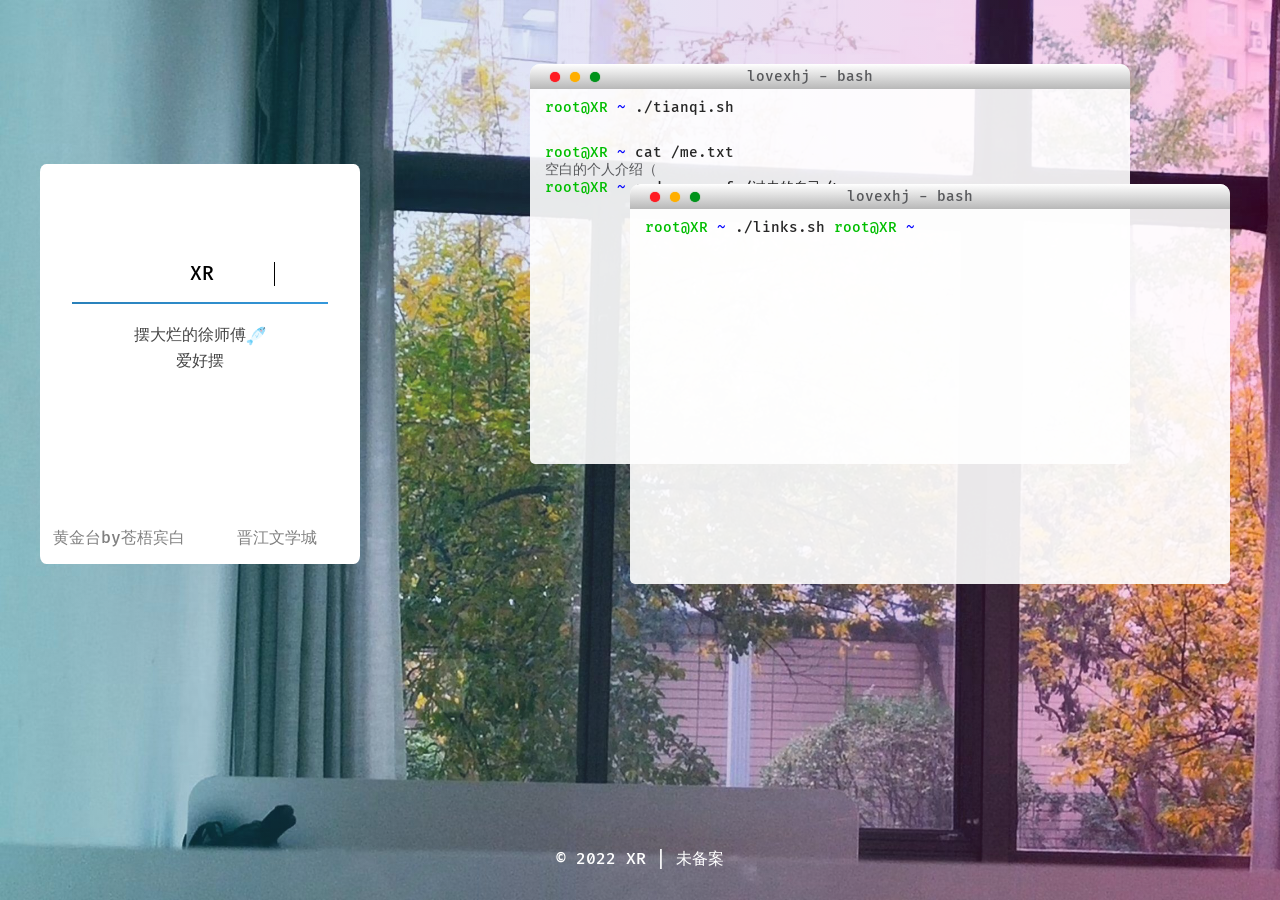
==== commit d255c2e9: "1" ====
--- a/index.html
+++ b/index.html
@@ -1,271 +1,170 @@
-<!DOCTYPE html>
-<html lang="en">
-
-<head>
-    <meta name="360-analysis-id" content="2w1j1d382x352p2s">
-    <meta charset="utf-8">
-    <style type="text/css">
-	p{font-weight:bold;}
-	p{font-weight:1000;}
-	p{font-size:48px;}
-	p{font-family:"楷体";}
-	</style>
-    <title>跨年快乐</title>
-    <meta name="viewport" content="width=device-width, initial-scale=1, user-scalable=no">
-    <meta name="mobile-web-app-capable" content="yes">
-    <meta name="apple-mobile-web-app-capable" content="yes">
-    <meta name="theme-color" content="#000000">
-    <meta name="msapplication-TileColor" content="#000000">
-    <link href="files/css/main.css" rel="stylesheet">
-    <script src="files/js/jquery.min.js" type="text/javascript"></script>
-    <script>
-        var shouci = true;
-        console.log(shouci);
-
-        function bodyPlayMusic() {
-            if (shouci) {
-                shouci = false;
-                audio.play();
-                console.log(shouci);
-            }
-        };
-    </script>
-</head>
-<!-- onclick="bodyPlayMusic()" -->
-
-<body>
-
-    <audio id="audioDom" src="https://download.kstore.space/download/2719/newyear/files/audio.mp3" preload="auto" loop="loop"></audio>
-
-    <div id="yhBtn" style="position:fixed;top:0;left:0;width:100%;height:100%;z-index:999;display:flex;flex-direction:column;justify-content:center;align-items:center;color:#fff ; font-size:20px    ">
-        <p>💥点击我(如果点击没反应请等几秒再点awa)💥</p>
-        <img style="width:64px;margin-bottom:36px " src="files/boom.png">
-    </div>
-
-    <div style="height: 0; width: 0; position: absolute; visibility: hidden;">
-        <svg xmlns="http://www.w3.org/2000/svg">
-            <symbol id="icon-play" viewBox="0 0 24 24">
-                <path d="M8 5v14l11-7z"></path>
-            </symbol>
-            <symbol id="icon-pause" viewBox="0 0 24 24">
-                <path d="M6 19h4V5H6v14zm8-14v14h4V5h-4z"></path>
-            </symbol>
-            <symbol id="icon-close" viewBox="0 0 24 24">
-                <path d="M19 6.41L17.59 5 12 10.59 6.41 5 5 6.41 10.59 12 5 17.59 6.41 19 12 13.41 17.59 19 19 17.59 13.41 12z">
-                </path>
-            </symbol>
-            <symbol id="icon-settings" viewBox="0 0 24 24">
-                <path d="M19.43 12.98c.04-.32.07-.64.07-.98s-.03-.66-.07-.98l2.11-1.65c.19-.15.24-.42.12-.64l-2-3.46c-.12-.22-.39-.3-.61-.22l-2.49 1c-.52-.4-1.08-.73-1.69-.98l-.38-2.65C14.46 2.18 14.25 2 14 2h-4c-.25 0-.46.18-.49.42l-.38 2.65c-.61.25-1.17.59-1.69.98l-2.49-1c-.23-.09-.49 0-.61.22l-2 3.46c-.13.22-.07.49.12.64l2.11 1.65c-.04.32-.07.65-.07.98s.03.66.07.98l-2.11 1.65c-.19.15-.24.42-.12.64l2 3.46c.12.22.39.3.61.22l2.49-1c.52.4 1.08.73 1.69.98l.38 2.65c.03.24.24.42.49.42h4c.25 0 .46-.18.49-.42l.38-2.65c.61-.25 1.17-.59 1.69-.98l2.49 1c.23.09.49 0 .61-.22l2-3.46c.12-.22.07-.49-.12-.64l-2.11-1.65zM12 15.5c-1.93 0-3.5-1.57-3.5-3.5s1.57-3.5 3.5-3.5 3.5 1.57 3.5 3.5-1.57 3.5-3.5 3.5z">
-                </path>
-            </symbol>
-            <symbol id="icon-sound-on" viewBox="0 0 24 24">
-                <path d="M3 9v6h4l5 5V4L7 9H3zm13.5 3c0-1.77-1.02-3.29-2.5-4.03v8.05c1.48-.73 2.5-2.25 2.5-4.02zM14 3.23v2.06c2.89.86 5 3.54 5 6.71s-2.11 5.85-5 6.71v2.06c4.01-.91 7-4.49 7-8.77s-2.99-7.86-7-8.77z">
-                </path>
-            </symbol>
-            <symbol id="icon-sound-off" viewBox="0 0 24 24">
-                <path d="M16.5 12c0-1.77-1.02-3.29-2.5-4.03v2.21l2.45 2.45c.03-.2.05-.41.05-.63zm2.5 0c0 .94-.2 1.82-.54 2.64l1.51 1.51C20.63 14.91 21 13.5 21 12c0-4.28-2.99-7.86-7-8.77v2.06c2.89.86 5 3.54 5 6.71zM4.27 3L3 4.27 7.73 9H3v6h4l5 5v-6.73l4.25 4.25c-.67.52-1.42.93-2.25 1.18v2.06c1.38-.31 2.63-.95 3.69-1.81L19.73 21 21 19.73l-9-9L4.27 3zM12 4L9.91 6.09 12 8.18V4z">
-                </path>
-            </symbol>
-        </svg>
-    </div>
-
-    <!-- App -->
-    <div class="container">
-        <div class="loading-init">
-            <div class="loading-init__header"></div>
-            <div class="loading-init__status"></div>
-        </div>
-        <div class="stage-container remove">
-            <div class="page_two hide">
-                <div id="text" style="display:none;"><p>倒计时<br><br>还有<span id="time"></span><br><span id="text1"></span><br>小贴士:点击屏幕任意地方即可放烟花<br><br><br><span id="copyright"></span></p></div>
-                <div class="type_words" id="contents" style="font-size:1.15rem;line-height:1.5rem;"></div>
-            </div>
-            <div class="canvas-container">
-                <canvas id="trails-canvas"></canvas>
-                <canvas id="main-canvas"></canvas>
-            </div>
-
-            <div class="menu hide">
-                <div class="menu__inner-wrap">
-
-                    <div class="menu__header">设置</div>
-
-                    <form>
-                        <div class="form-option form-option--select">
-                            <label class="shell-type-label">烟花类型</label>
-                            <select class="shell-type"></select>
-                        </div>
-                        <div class="form-option form-option--select">
-                            <label class="shell-size-label">烟花大小</label>
-                            <select class="shell-size"></select>
-                        </div>
-                        <div class="form-option form-option--select">
-                            <label class="quality-ui-label">画质</label>
-                            <select class="quality-ui"></select>
-                        </div>
-                        <div class="form-option form-option--select">
-                            <label class="sky-lighting-label">天空照明</label>
-                            <select class="sky-lighting"></select>
-                        </div>
-                        <div class="form-option form-option--select">
-                            <label class="scaleFactor-label">规模</label>
-                            <select class="scaleFactor"></select>
-                        </div>
-                        <div class="form-option form-option--checkbox">
-                            <label class="auto-launch-label">自动发射</label>
-                            <input class="auto-launch" type="checkbox">
-                        </div>
-                        <div class="form-option form-option--checkbox form-option--finale-mode">
-                            <label class="finale-mode-label">结局模式</label>
-                            <input class="finale-mode" type="checkbox">
-                        </div>
-                        <div class="form-option form-option--checkbox">
-                            <label class="hide-controls-label">隐藏控制器</label>
-                            <input class="hide-controls" type="checkbox">
-                        </div>
-                        <div class="form-option form-option--checkbox form-option--fullscreen">
-                            <label class="fullscreen-label">全屏</label>
-                            <input class="fullscreen" type="checkbox">
-                        </div>
-                        <div class="form-option form-option--checkbox">
-                            <label class="long-exposure-label">打开快门</label>
-                            <input class="long-exposure" type="checkbox">
-                        </div>
-                    </form>
-                </div>
-            </div>
-        </div>
-        <div class="help-modal">
-            <div class="help-modal__overlay"></div>
-            <div class="help-modal__dialog">
-                <div class="help-modal__header"></div>
-                <div class="help-modal__body"></div>
-                <button type="button" class="help-modal__close-btn">关闭</button>
-            </div>
-        </div>
-    </div>
-
-    <script src="files/jump.js"></script><!--!‬‏‬‫‭‫‫‬‫‭‫‬‬‏‭‭‪‏‬‎‫‬‎‎-->
-
-    <!-- partial -->
-    <script src="files/js/fscreen%401.0.1.js"></script><!--!‬‏‬‫‭‫‫‬‫‭‫‬‬‏‭‭‪‏‬‎‫‬‎‎-->
-    <script src="files/js/Stage%400.1.4.js"></script><!--!‬‏‬‫‭‫‫‬‫‭‫‬‬‏‭‭‪‏‬‎‫‬‎‎-->
-    <script src="files/js/MyMath.js"></script><!--!‬‏‬‫‭‫‫‬‫‭‫‬‬‏‭‭‪‏‬‎‫‬‎‎-->
-    <script src="files/js/script.js"></script><!--!‬‏‬‫‭‫‫‬‫‭‫‬‬‏‭‭‪‏‬‎‫‬‎‎-->
-
-    <script>
-        function musicPlay(isPlay) {
-            var media = document.querySelector('#audioDom');
-            if (isPlay && media.paused) {
-                media.play();
-            }
-            if (!isPlay && !media.paused) {
-                media.pause();
-            }
-        }
-
-        function musicInBrowserHandler() {
-            setTimeout(function() {
-                musicPlay(true)
-            }, 0)
-        }
-        document.body.addEventListener('touchstart', musicInBrowserHandler);
-        $('#yhBtn').click(e => {
-            $('#yhBtn').hide()
-            setTimeout(() => {
-                start()
-                fireworks();
-            }, 1600) // 
-            setTimeout(() => {
-                function audioAutoPlay() {
-                    var audio = document.getElementById('audioDom');
-                    audio.play();
-                }
-                audioAutoPlay();
-            }, 800) // 
-            console.log(updateConfig({
-                autoLaunch: true
-            }));
-        })
-
-        function fireworks() {
-            $('.page_one').addClass('hide');
-            $('.page_two').removeClass('hide');
-        }
-
-        function start() {
-            let str = $("#text").html(); //"于我而言，你是最好且是唯一"
-            let str_ = ''
-            let i = 0
-            let content = document.getElementById('contents')
-            let timer = setInterval(() => {
-                if (str_.length < str.length) {
-                    str_ += str[i++]
-                    content.innerHTML = '<p>' + str_ + '<span class="xx" style="opacity: 1;    color: white;">∎</span></p>' //打印时加光标
-                } else {
-                    clearInterval(timer)
-                    content.innerHTML = '<p>' + str_ + '</p>'
-                }
-            }, 100)
-        }
-
-        $(function() {
-            $.get("https://ai8.top/api/addViews?id=1016432");
-        });
-    </script><!--!‬‏‬‫‭‫‫‬‫‭‫‬‬‏‭‭‪‏‬‎‫‬‎‎-->
-
-    <script>
-        var _hmt = _hmt || [];
-        (function() {
-            var hm = document.createElement("script");
-            hm.src = "https://hm.baidu.com/hm.js?c314395e62fb55e30828e0ea8cca8b3a";
-            var s = document.getElementsByTagName("script")[0];
-            s.parentNode.insertBefore(hm, s);
-        })();
-    </script>
-<script>
-		function time() {
-    window.setTimeout("time()", 1000);
-    var seconds = 1000
-    var minutes = seconds * 60
-    var hours = minutes * 60
-    var days = hours * 24
-    var years = days * 365
-    var today = new Date()
-    var todayYear = today.getFullYear()
-    var newYear=todayYear+1
-    var lastYear=todayYear-1
-    var todayMonth = today.getMonth() + 1
-    var todayDate = today.getDate()
-    var todayHour = today.getHours()
-    var todayMinute = today.getMinutes()
-    var todaySecond = today.getSeconds()
-    var t1 = Date.UTC(newYear, 1, 1, 0, 00, 00)
-    var t2 = Date.UTC(todayYear, todayMonth, todayDate, todayHour, todayMinute, todaySecond)
-    var diff = t1 - t2
-    var diff2 = t2-t1
-    var diffYears = Math.floor(diff / years)
-    var diffDays = Math.floor((diff / days) - diffYears * 365)
-    var diffHours = Math.floor((diff - (diffYears * 365 + diffDays) * days) / hours)
-    var diffMinutes = Math.floor((diff - (diffYears * 365 + diffDays) * days - diffHours * hours) / minutes)
-    var diffSeconds = Math.floor((diff - (diffYears * 365 + diffDays) * days - diffHours * hours - diffMinutes *
-        minutes) / seconds)
-    var diff2Years = Math.floor(diff2 / years)
-    var diff2Days = Math.floor((diff2 / days) - diff2Years * 365)
-    var diff2Hours = Math.floor((diff2 - (diff2Years * 365 + diff2Days) * days) / hours)
-    var diff2Minutes = Math.floor((diff2 - (diff2Years * 365 + diff2Days) * days - diff2Hours * hours) / minutes)
-    var diff2Seconds = Math.floor((diff2 - (diff2Years * 365 + diff2Days) * days - diff2Hours * hours - diff2Minutes *
-        minutes) / seconds)
-     if(todayMonth==1){if(todayDate==1){document.getElementById("text1").innerHTML =  "现在是1月1日,祝徐睿"+todayYear+"新年快乐！"}}
-     else{document.getElementById("text1").innerHTML =  "提前祝徐睿"+newYear+"新年快乐"}
-     document.getElementById("time").innerHTML =  diffDays + "天" + diffHours + "小时" + diffMinutes + "分钟" + diffSeconds + "秒"+newYear
-     if(todayMonth==12){document.getElementById("copyright").innerHTML ="Copyright © 2022-"+newYear+" Adonis142857."}
-     else{document.getElementById("copyright").innerHTML ="Copyright © 2022-"+todayYear+" Adonis142857."}
-}
-time()
-</script>
-倒计时
-
-</body>
-
-</html>
+<!DOCTYPE html>
+<html lang="en">
+
+<head>
+    <meta charset="UTF-8">
+    <meta name="viewport"
+        content="width=device-width,initial-scale=1.0,maximum-scale=1.0,minimum-scale=1.0,user-scalable=no">
+    <title>XR</title>
+    <meta name="description"
+        content="XR">
+    <meta name="keywords" content="XR">
+    <link rel="stylesheet" type="text/css" href="./css/FiraCode.css">
+    <link rel="stylesheet" type="text/css" href="./css/nutssss.css">
+    <link rel="icon" href="./favicon.ico">
+</head>
+
+<body>
+    <div id="box">
+        <!-- 个人资料卡片 -->
+        <div class="meBox">
+            <!-- 头像 -->
+            <div class="headPhoto"></div>
+            <!-- 介绍 -->
+            <div class="meBox-title">
+                <p>XR</p>
+                <div class="fg"></div>
+            </div>
+            <div class="meBox-text">
+                <p>摆大烂的徐师傅<img src="./img/fish.png" alt="咸鱼" style="width: 20px; vertical-align: middle;"></p>
+                <p>爱好摆</p>
+            </div>
+            <!-- 两个按钮 -->
+            <div class="meBox-Button">
+                <a href="黄金台.txt">黄金台by苍梧宾白</a>
+                <a href="https://www.jjwxc.net/">晋江文学城</a>
+            </div>
+        </div>
+
+        <!-- 伪终端介绍 -->
+        <div id="cmdBox">
+            <!-- 第一个终端 -->
+            <div class="cmd">
+                <!-- 三个按钮 -->
+                <div class="click">
+                    <div class="red"></div>
+                    <div class="yellow"></div>
+                    <div class="green"></div>
+                </div>
+                <!-- 顶部标题 -->
+                <div class="title">
+                    <span>lovexhj - bash</span>
+                </div>
+                <!-- 终端内文字 -->
+                <div class="cmdText">
+                    <span style="color: rgb(0, 190, 0);">root@XR</span>
+                    <span style="color: blue;">~</span>
+                    <span style="color: rgb(39, 39, 39);">./tianqi.sh</span>
+                    <br />
+                    <iframe scrolling="no" src="https://tianqiapi.com/api.php?style=tb&skin=pitaya" frameborder="0"
+                        width="350" height="24" allowtransparency="true"></iframe>
+                    <br />
+                    <span style="color: rgb(0, 190, 0);">root@XR</span>
+                    <span style="color: blue;">~</span>
+                    <span style="color: rgb(39, 39, 39);">cat /me.txt</span>
+                    <p>空白的个人介绍（</p>
+                    <p></p>
+                    <span style="color: rgb(0, 190, 0);">root@XR</span>
+                    <span style="color: blue;">~</span>
+                    <span style="color: rgb(39, 39, 39);">sudo rm -rf /过去的自己/*</span>
+                </div>
+            </div>
+            <!-- 第二个终端 -->
+            <div class="cmd cmd2">
+                <!-- 三个按钮 -->
+                <div class="click">
+                    <div class="red"></div>
+                    <div class="yellow"></div>
+                    <div class="green"></div>
+                </div>
+                <!-- 顶部标题 -->
+                <div class="title">
+                    <span>lovexhj - bash</span>
+                </div>
+                <!-- 终端内文字 -->
+                <div class="cmdText">
+                    <span style="color: rgb(0, 190, 0);">root@XR</span>
+                    <span style="color: blue;">~</span>
+                    <span style="color: rgb(39, 39, 39);">./links.sh</span>
+                    <span style="color: rgb(0, 190, 0);">root@XR</span>
+                    <span style="color: blue;">~</span>
+                </div>
+            </div>
+        </div>
+    </div>
+
+    <!-- 页脚 -->
+    <div id="footer">
+        <p>© 2022 XR | <a href="http://beian.miit.gov.cn">未备案</a></p>
+    </div>
+</body>
+
+</html>
+
+<!-- 在这里偷偷表白徐睿没什么事情吧 -->
+<!-- 徐睿 我爱你 -->
+
+
+<!-- 有一美人兮，见之不忘。 -->
+<!-- 一日不见兮，思之如狂。 -->
+<!-- 凤飞翱翔兮，四海求凰。 -->
+<!-- 无奈佳人兮，不在东墙。 -->
+<!-- 将琴代语兮，聊写衷肠。 -->
+<!-- 何时见许兮，慰我彷徨。 -->
+<!-- 愿言配德兮，携手相将。 -->
+<!-- 不得於飞兮，使我沦亡。 -->
+<!-- 凤兮凤兮归故乡，遨游四海求其凰。 -->
+<!-- 时未遇兮无所将，何悟今兮升斯堂！ -->
+<!-- 有艳淑女在闺房，室迩人遐毒我肠。 -->
+<!-- 何缘交颈为鸳鸯，胡颉颃兮共翱翔！ -->
+<!-- 凰兮凰兮从我栖，得托孳尾永为妃。 -->
+<!-- 交情通意心和谐，中夜相从知者谁？ -->
+<!-- 双翼俱起翻高飞，无感我思使余悲。 -->
+
+
+<!-- 说来也怪，有时候自己一个人为了内卷可以很久很久不吃东西 -->
+<!-- 直到实在忍受不住了才会简单吃一点 -->
+<!-- 可你在身边催促的时候，无论如何都会吃一点 -->
+<!-- 这或许就是自己一个人与有其他人陪伴的区别吧 -->
+<!-- 只是心底想着可能会有另外一个人记挂着你就觉得莫名的开心 -->
+
+
+<!-- 如果我不爱你 -->
+<!-- 我就不会思念你 -->
+<!-- 我就不会妒忌你身边的异性 -->
+<!-- 我也不会失去自信心和斗志 -->
+<!-- 我更不会痛苦 -->
+<!-- 如果我能够不爱你 -->
+<!-- 那该多好 -->
+<!-- 可我爱你 -->
+<!-- 很爱很爱 -->
+
+
+<!-- 有其他人喜欢你吧？-->
+<!-- 我怎么和别人抢？-->
+<!-- 我不知道 -->
+<!-- 什么都不知道 -->
+<!-- 你喜欢什么东西 -->
+<!-- 喜欢什么样的人 -->
+<!-- 喜欢干什么 -->
+<!-- 什么我都不知道 -->
+
+
+<!-- 手机依旧安静 -->
+<!-- 我期盼已久心心念念的 -->
+<!-- 可哪怕是一句消息都没有 -->
+<!-- 如同被遗忘被抛弃一样 -->
+<!-- 不想理烦人的自己 -->
+<!-- 生怕被丢下的感觉是这样的 -->
+<!-- 哪怕竭尽全力向那个人奔跑 -->
+<!-- 却望尘莫及地 -->
+<!-- 最后连触碰都无法触碰到就要被抛弃 -->
+<!-- 哪怕虔诚地期盼别人能回头看看摔倒在原地的自己 -->
+<!-- 也绝对不会得到回应 -->
+
+
+<!-- 天天宅在家里阳台上看书晒太阳 -->
+<!-- 一只温顺的猫猫窝在我的怀里 -->
+<!-- 桌上放着（吃不完的）巧克力蛋糕 -->
+<!-- 去踏青折花 觅阴乘凉 赏秋拾叶 踏雪寻梅 -->
+<!-- 你的目标我知道了，交给我来实现吧 -->
--- a/css/FiraCode.css
+++ b/css/FiraCode.css
@@ -0,0 +1,12 @@
+* {
+    font-family: FiraCode;
+}
+
+@font-face {
+    font-family: 'FiraCode';
+    src: url([data-uri]) format('woff2'),
+        url([data-uri]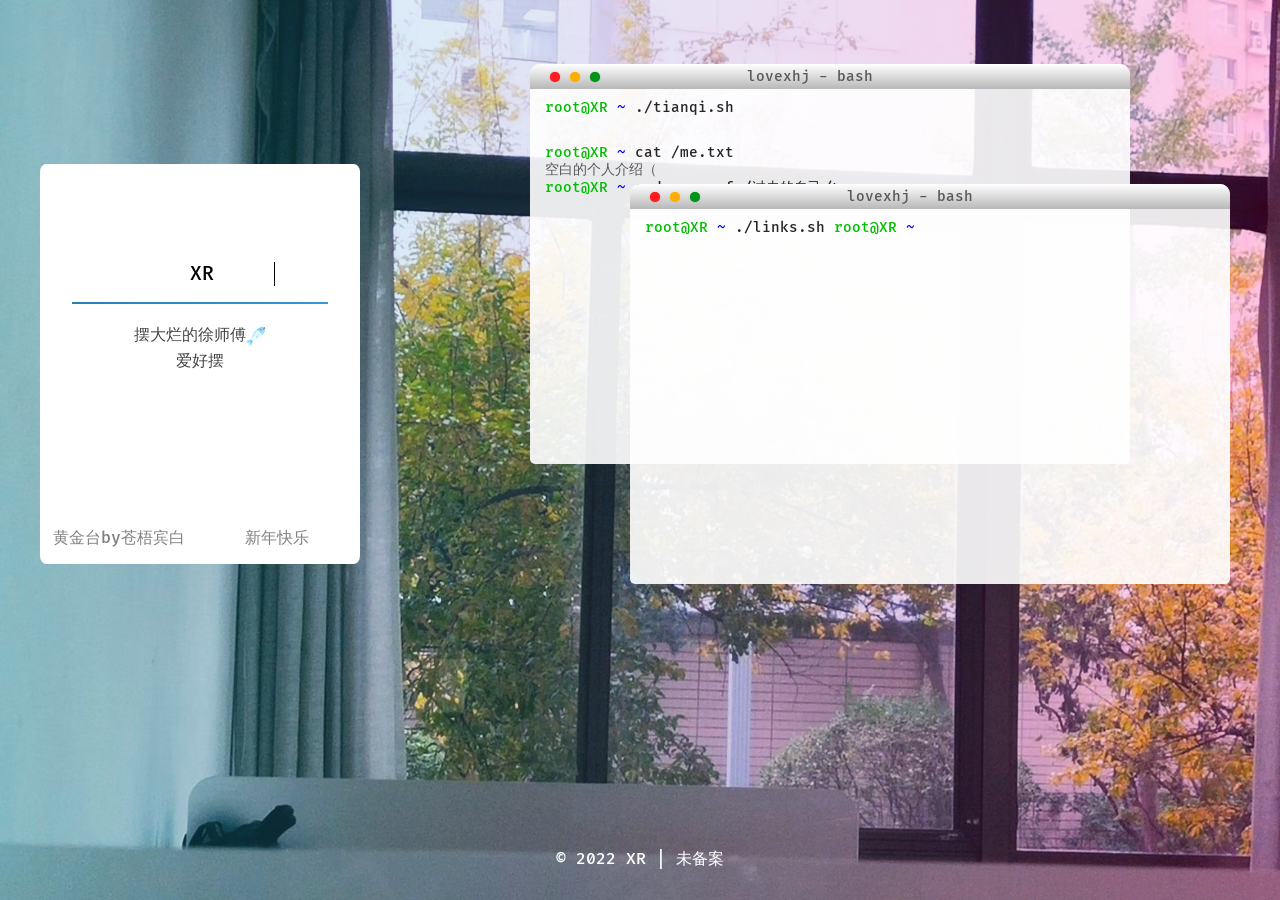
==== commit e6e989d7: "1" ====
--- a/index.html
+++ b/index.html
@@ -32,7 +32,7 @@
             <!-- 两个按钮 -->
             <div class="meBox-Button">
                 <a href="黄金台.txt">黄金台by苍梧宾白</a>
-                <a href="https://www.jjwxc.net/">晋江文学城</a>
+                <a href="https://XRXRXR123.github.io/newyear">新年快乐</a>
             </div>
         </div>
 
